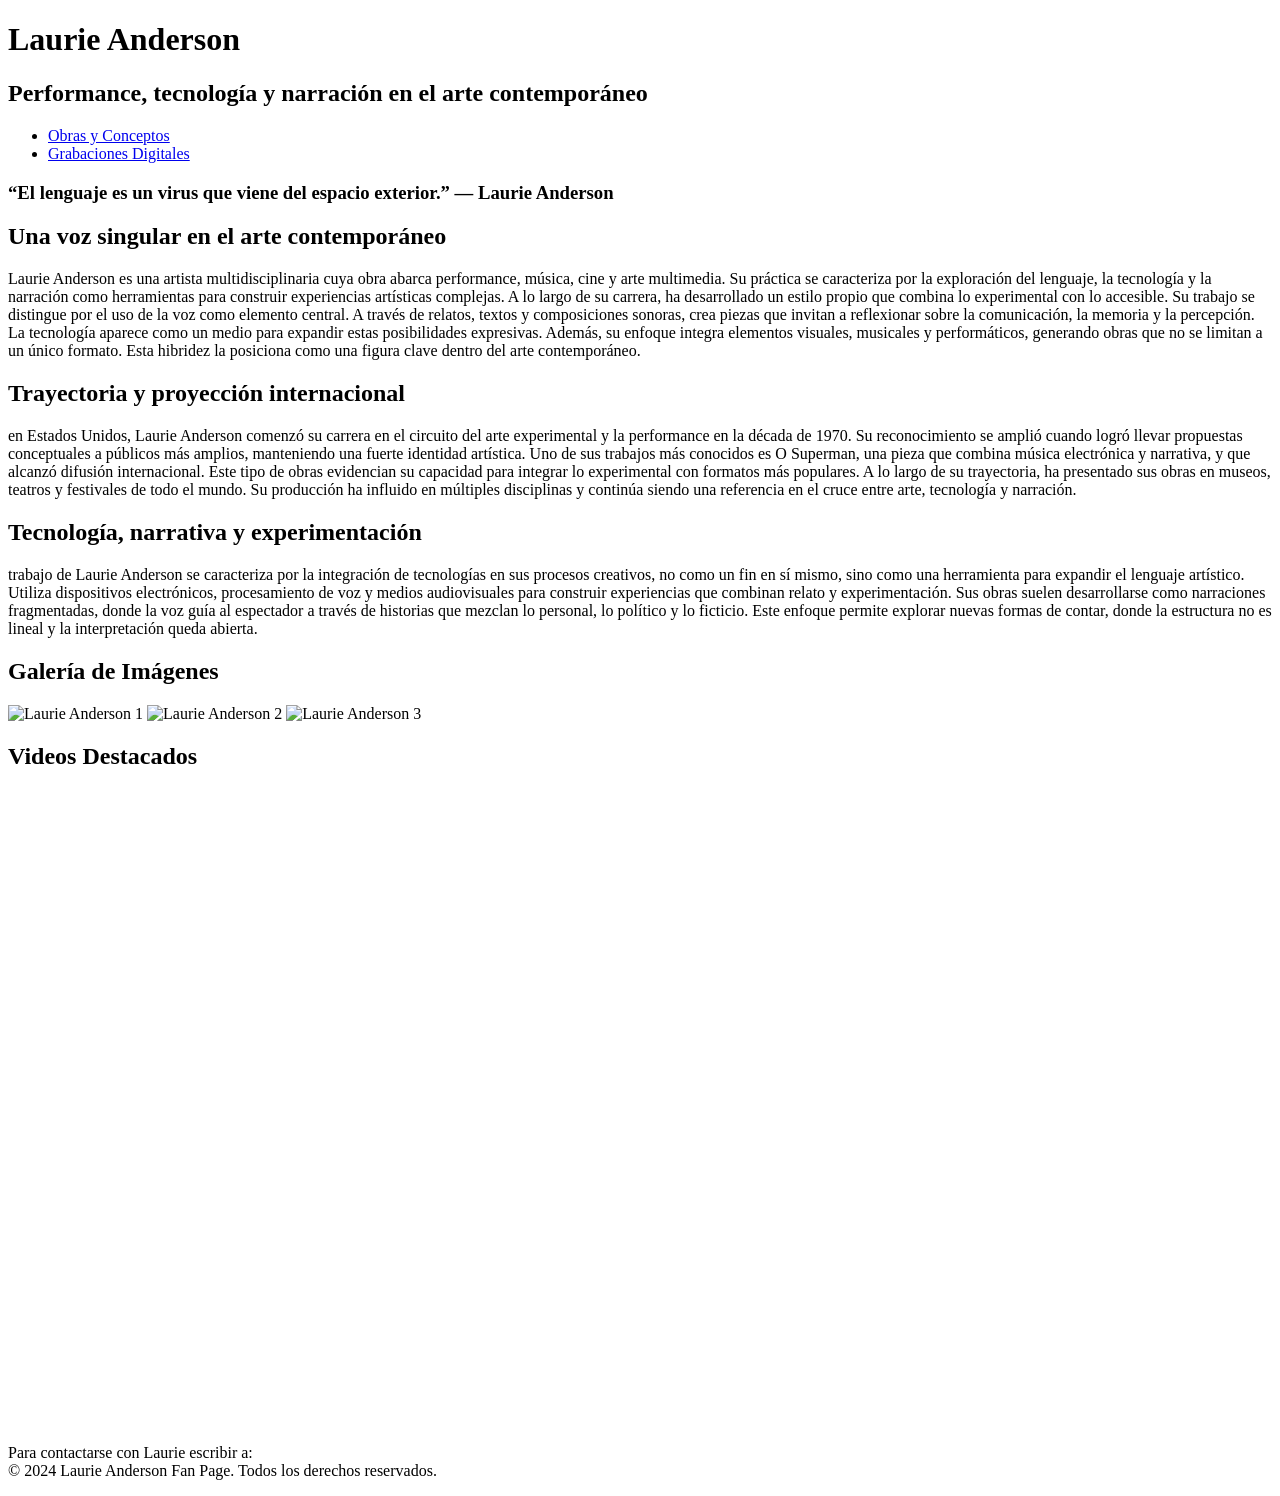
==== index.html @ e8eb54b5 "Create index.html" ====
<!DOCTYPE html>
<html lang="en">

<head>
    <meta charset="UTF-8">
    <meta name="viewport" content="width=device-width, initial-scale=1.0">
    <title>laurie-anderson</title>
    <link rel="stylesheet" href="css/estilos.css"> 
    <link rel="preconnect" href="https://fonts.google.com/specimen/Abel">  

    <body>
        <header>
            <h1>Laurie Anderson</h1>
            <h2>Performance, tecnología y narración en el arte contemporáneo</h2>
            <nav>
                <ul>
                    <li><a href="obras/obras.html">Obras y Conceptos</a></li>
                    <li><a href="grabaciones/grabaciones.html">Grabaciones Digitales</a></li>
                </ul>
            </nav>
        </header>

        <div class="frase"><h3>“El lenguaje es un virus que viene del espacio exterior.” — Laurie Anderson</h3></div>

        <main>
            <section class="biografia">
                <h2>Una voz singular en el arte contemporáneo</h2>
                <p>Laurie Anderson es una artista multidisciplinaria cuya obra abarca performance, música, cine y arte multimedia. Su práctica se caracteriza por la exploración del lenguaje, la tecnología y la narración como herramientas para construir experiencias artísticas complejas. A lo largo de su carrera, ha desarrollado un estilo propio que combina lo experimental con lo accesible.

                Su trabajo se distingue por el uso de la voz como elemento central. A través de relatos, textos y composiciones sonoras, crea piezas que invitan a reflexionar sobre la comunicación, la memoria y la percepción. La tecnología aparece como un medio para expandir estas posibilidades expresivas.
                    
                Además, su enfoque integra elementos visuales, musicales y performáticos, generando obras que no se limitan a un único formato. Esta hibridez la posiciona como una figura clave dentro del arte contemporáneo.</p>
            </section>
            <section>
                <h2>Trayectoria y proyección internacional</h2>

                <p>en Estados Unidos, Laurie Anderson comenzó su carrera en el circuito del arte experimental y la performance en la década de 1970. Su reconocimiento se amplió cuando logró llevar propuestas conceptuales a públicos más amplios, manteniendo una fuerte identidad artística.
                
                Uno de sus trabajos más conocidos es O Superman, una pieza que combina música electrónica y narrativa, y que alcanzó difusión internacional. Este tipo de obras evidencian su capacidad para integrar lo experimental con formatos más populares.
                
                A lo largo de su trayectoria, ha presentado sus obras en museos, teatros y festivales de todo el mundo. Su producción ha influido en múltiples disciplinas y continúa siendo una referencia en el cruce entre arte, tecnología y narración.</p> 
            </section>
            <section>
                <h2>Tecnología, narrativa y experimentación</h2>

<p> trabajo de Laurie Anderson se caracteriza por la integración de tecnologías en sus procesos creativos, no como un fin en sí mismo, sino como una herramienta para expandir el lenguaje artístico. Utiliza dispositivos electrónicos, procesamiento de voz y medios audiovisuales para construir experiencias que combinan relato y experimentación.

Sus obras suelen desarrollarse como narraciones fragmentadas, donde la voz guía al espectador a través de historias que mezclan lo personal, lo político y lo ficticio. Este enfoque permite explorar nuevas formas de contar, donde la estructura no es lineal y la interpretación queda abierta.</p>
            </section>

            <section class="galeria">
                <h2>Galería de Imágenes</h2>
                <div class="imagenes">
                    <img src="img/laurie1.jpg" alt="Laurie Anderson 1">
                    <img src="img/laurie2.jpg" alt="Laurie Anderson 2">
                    <img src="img/laurie3.jpg" alt="Laurie Anderson 3">
                </div>
            </section>

            <section class="videos">
                <h2>Videos Destacados</h2>
                <div class="video-container">
                    <iframe width="560" height="315" src="https://www.youtube.com/embed/VIDEO_ID_1" frameborder="0" allowfullscreen></iframe>
                    <iframe width="560" height="315" src="https://www.youtube.com/embed/VIDEO_ID_2" frameborder="
                </section> 

                <h2>Videos Destacados</h2>
                <div class="video-container">
                    <iframe width="560" height="315" src="https://www.youtube.com/embed/VIDEO_ID_1" frameborder="0" allowfullscreen></iframe>
                    <iframe width="560" height="315" src="https://www.youtube.com/embed/VIDEO_ID_2" frameborder="0" allowfullscreen></iframe>
                </div>
            </section>

        </main>
        <footer>
            <p>Para contactarse con Laurie escribir a:<a href="mailto:laurie@artedigital.com"></a><br>
                &copy; 2024 Laurie Anderson Fan Page. Todos los derechos reservados.</p>
        </footer>

<body>
    </html>
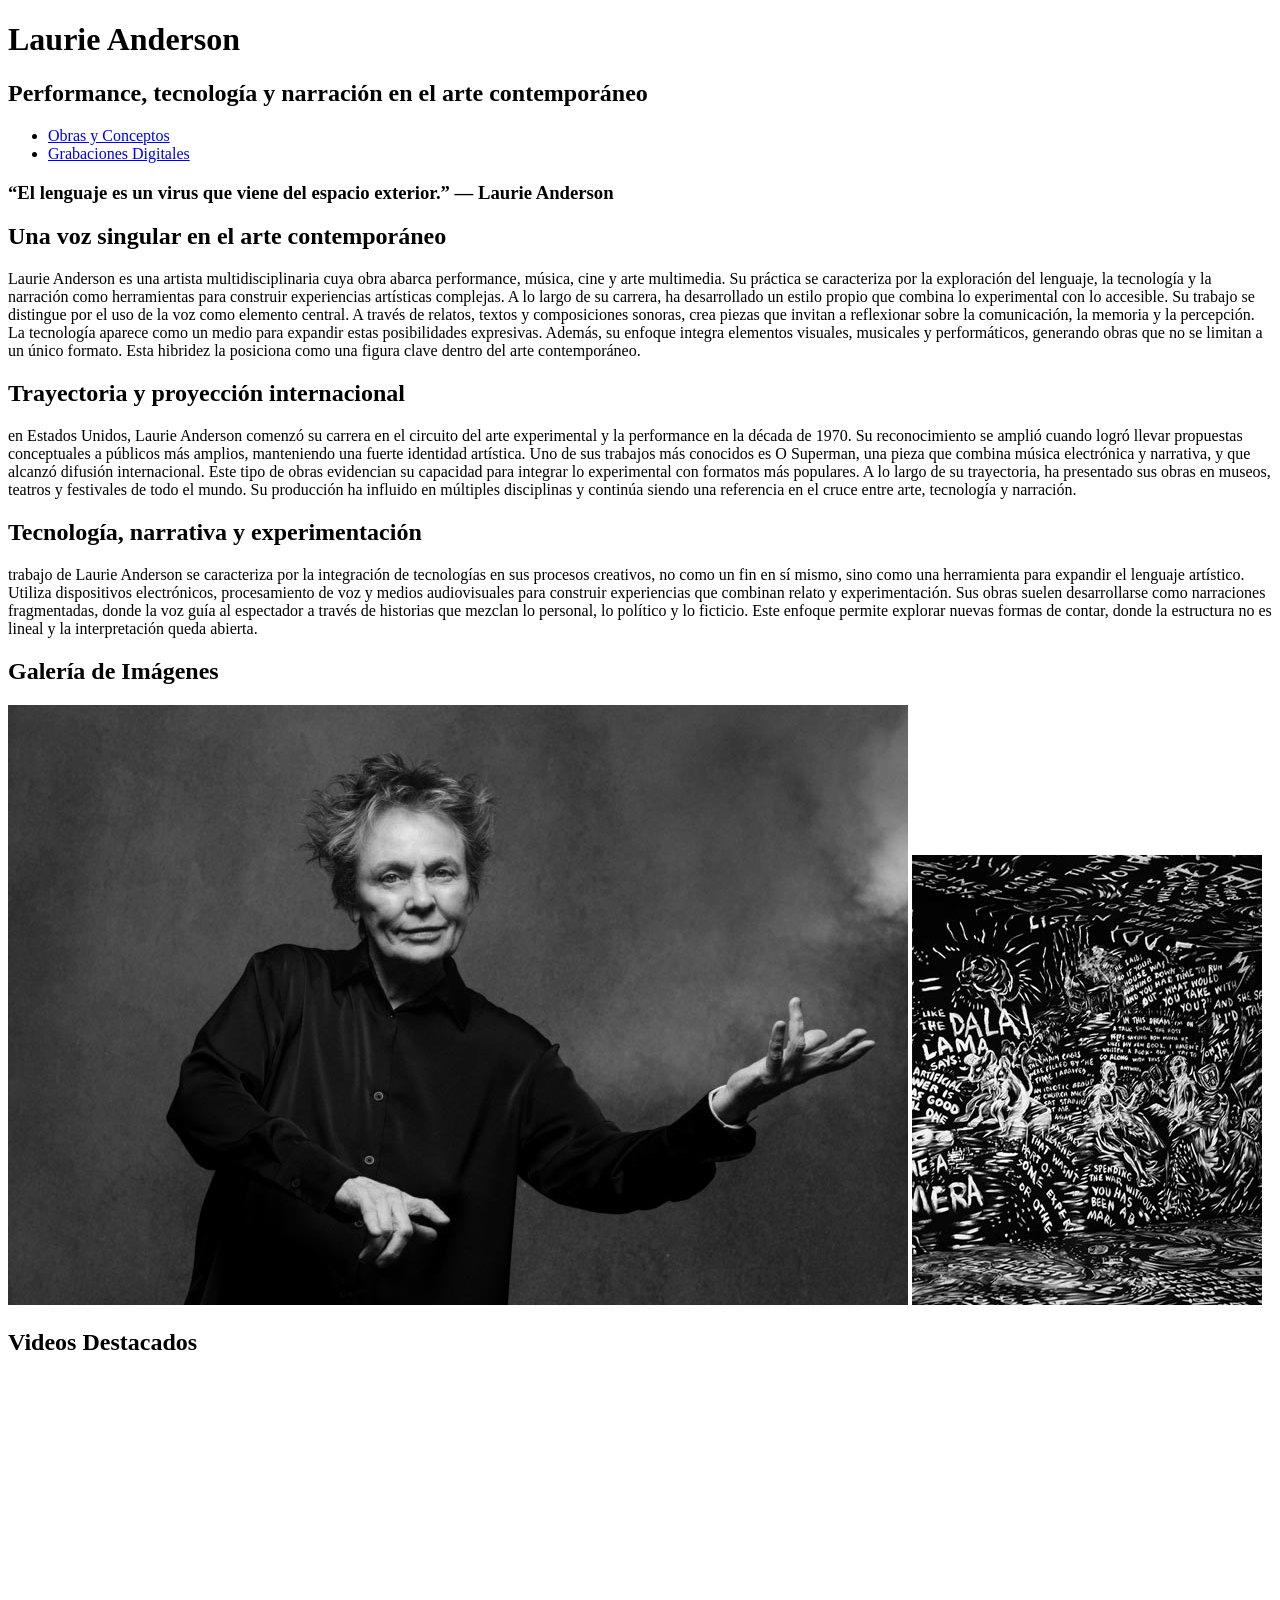
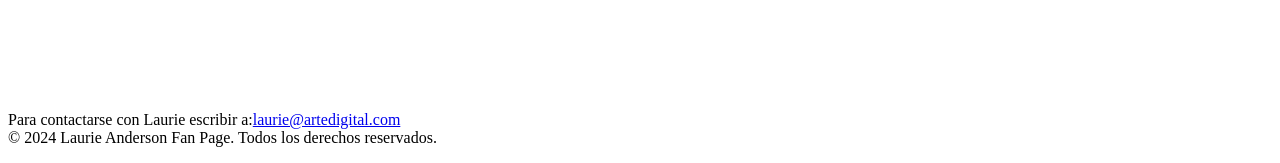
==== commit abd1bf07: "Update index.html" ====
--- a/index.html
+++ b/index.html
@@ -22,7 +22,7 @@
 
         <div class="frase"><h3>“El lenguaje es un virus que viene del espacio exterior.” — Laurie Anderson</h3></div>
 
-        <main>
+        <main class="contenedor1">
             <section class="biografia">
                 <h2>Una voz singular en el arte contemporáneo</h2>
                 <p>Laurie Anderson es una artista multidisciplinaria cuya obra abarca performance, música, cine y arte multimedia. Su práctica se caracteriza por la exploración del lenguaje, la tecnología y la narración como herramientas para construir experiencias artísticas complejas. A lo largo de su carrera, ha desarrollado un estilo propio que combina lo experimental con lo accesible.
@@ -43,37 +43,27 @@
             <section>
                 <h2>Tecnología, narrativa y experimentación</h2>
 
-<p> trabajo de Laurie Anderson se caracteriza por la integración de tecnologías en sus procesos creativos, no como un fin en sí mismo, sino como una herramienta para expandir el lenguaje artístico. Utiliza dispositivos electrónicos, procesamiento de voz y medios audiovisuales para construir experiencias que combinan relato y experimentación.
+                <p> trabajo de Laurie Anderson se caracteriza por la integración de tecnologías en sus procesos creativos, no como un fin en sí mismo, sino como una herramienta para expandir el lenguaje artístico. Utiliza dispositivos electrónicos, procesamiento de voz y medios audiovisuales para construir experiencias que combinan relato y experimentación.
 
-Sus obras suelen desarrollarse como narraciones fragmentadas, donde la voz guía al espectador a través de historias que mezclan lo personal, lo político y lo ficticio. Este enfoque permite explorar nuevas formas de contar, donde la estructura no es lineal y la interpretación queda abierta.</p>
+                Sus obras suelen desarrollarse como narraciones fragmentadas, donde la voz guía al espectador a través de historias que mezclan lo personal, lo político y lo ficticio. Este enfoque permite explorar nuevas formas de contar, donde la estructura no es lineal y la interpretación queda abierta.</p>
             </section>
 
             <section class="galeria">
                 <h2>Galería de Imágenes</h2>
                 <div class="imagenes">
-                    <img src="img/laurie1.jpg" alt="Laurie Anderson 1">
-                    <img src="img/laurie2.jpg" alt="Laurie Anderson 2">
-                    <img src="img/laurie3.jpg" alt="Laurie Anderson 3">
+                    <img src="imagenes/anderson.jpg" alt="Laurie Anderson">
+                    <img src="imagenes/anderson-1.jpg" alt="Laurie Anderson 1">
                 </div>
             </section>
 
-            <section class="videos">
                 <h2>Videos Destacados</h2>
-                <div class="video-container">
-                    <iframe width="560" height="315" src="https://www.youtube.com/embed/VIDEO_ID_1" frameborder="0" allowfullscreen></iframe>
-                    <iframe width="560" height="315" src="https://www.youtube.com/embed/VIDEO_ID_2" frameborder="
-                </section> 
+<iframe  width="560" height="315" src="https://www.youtube.com/embed/Vkfpi2H8tOE?si=UB1RfGp8nrhVv9nv" title="YouTube video player" frameborder="0" allow="accelerometer; autoplay; clipboard-write; encrypted-media; gyroscope; picture-in-picture; web-share" referrerpolicy="strict-origin-when-cross-origin" allowfullscreen></iframe>
 
-                <h2>Videos Destacados</h2>
-                <div class="video-container">
-                    <iframe width="560" height="315" src="https://www.youtube.com/embed/VIDEO_ID_1" frameborder="0" allowfullscreen></iframe>
-                    <iframe width="560" height="315" src="https://www.youtube.com/embed/VIDEO_ID_2" frameborder="0" allowfullscreen></iframe>
-                </div>
-            </section>
+                    <iframe width="560" height="315" src="https://www.youtube.com/embed/CEHm9LK9vtU?si=9uZJHzlovXExDB5W" title="YouTube video player" frameborder="0" allow="accelerometer; autoplay; clipboard-write; encrypted-media; gyroscope; picture-in-picture; web-share" referrerpolicy="strict-origin-when-cross-origin" allowfullscreen></iframe>
 
         </main>
         <footer>
-            <p>Para contactarse con Laurie escribir a:<a href="mailto:laurie@artedigital.com"></a><br>
+            <p>Para contactarse con Laurie escribir a:<a href="mailto:laurie@artedigital.com">laurie@artedigital.com</a><br>
                 &copy; 2024 Laurie Anderson Fan Page. Todos los derechos reservados.</p>
         </footer>
 
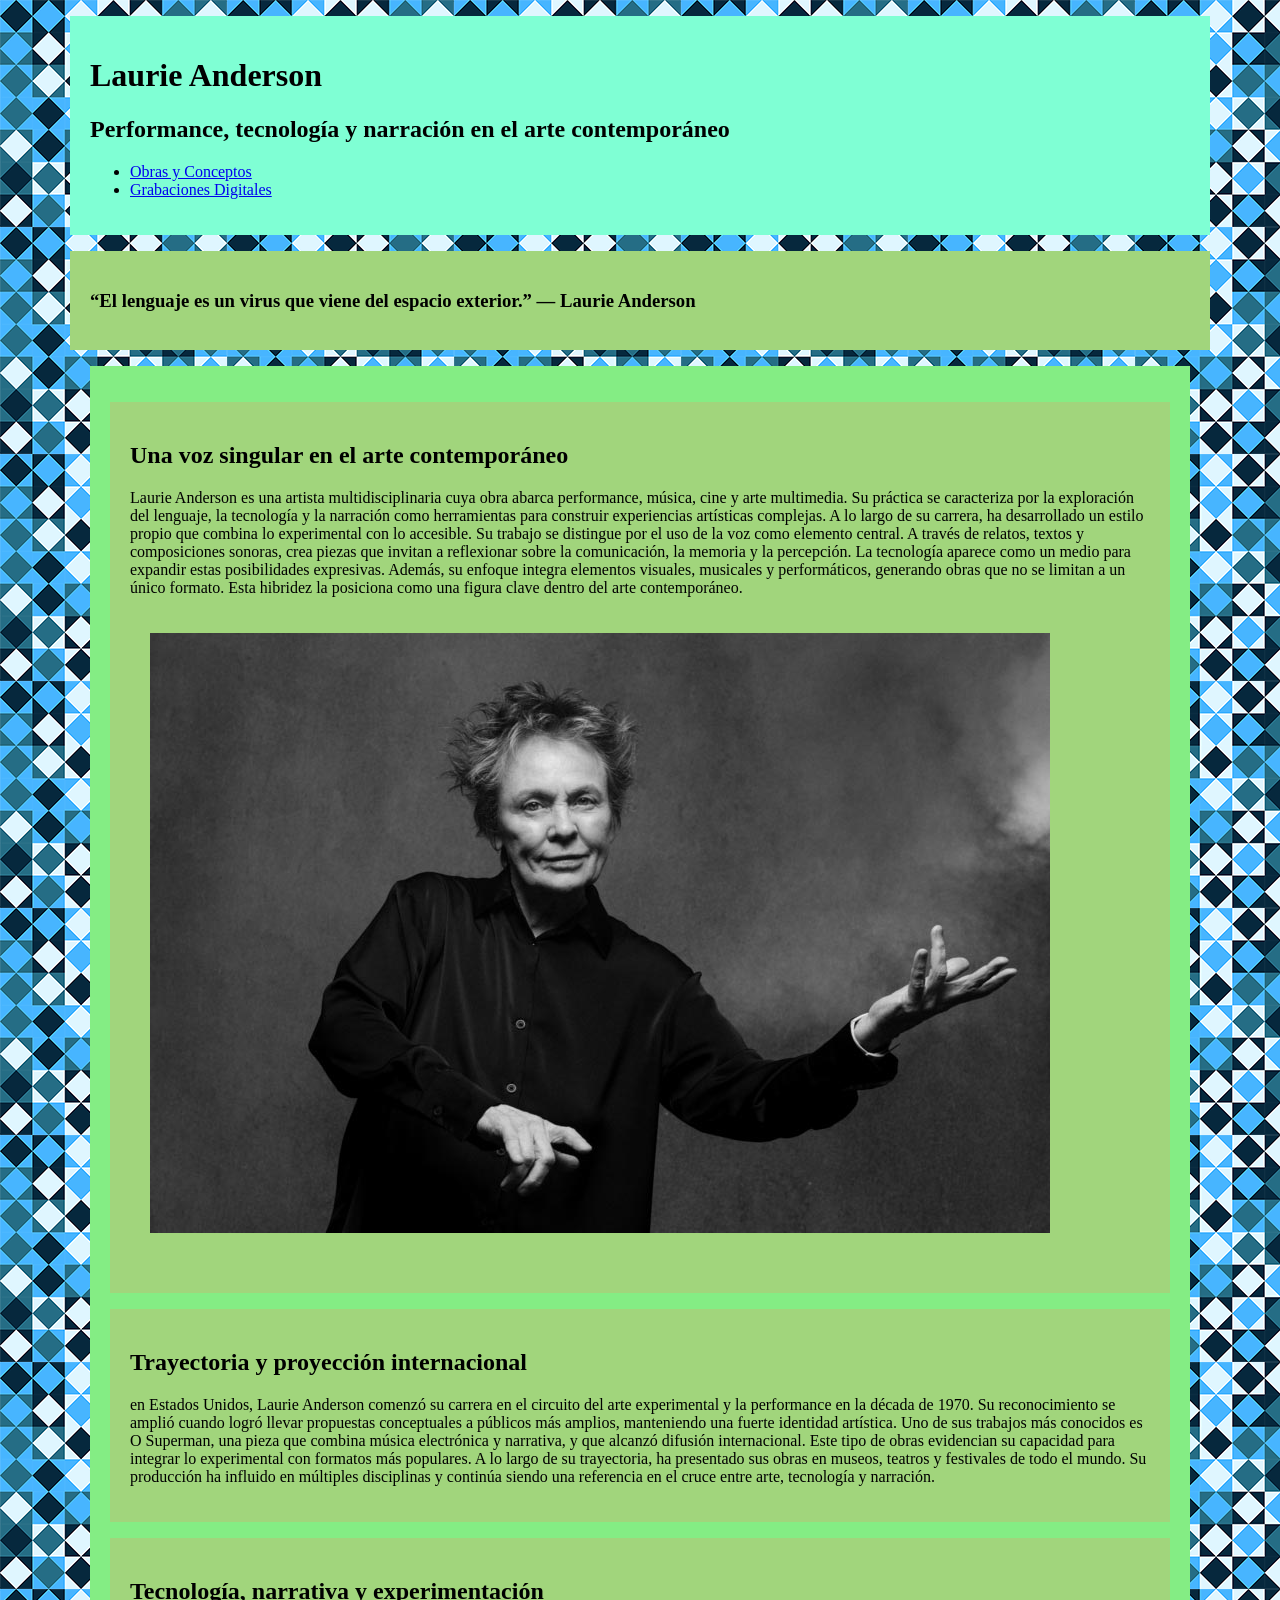
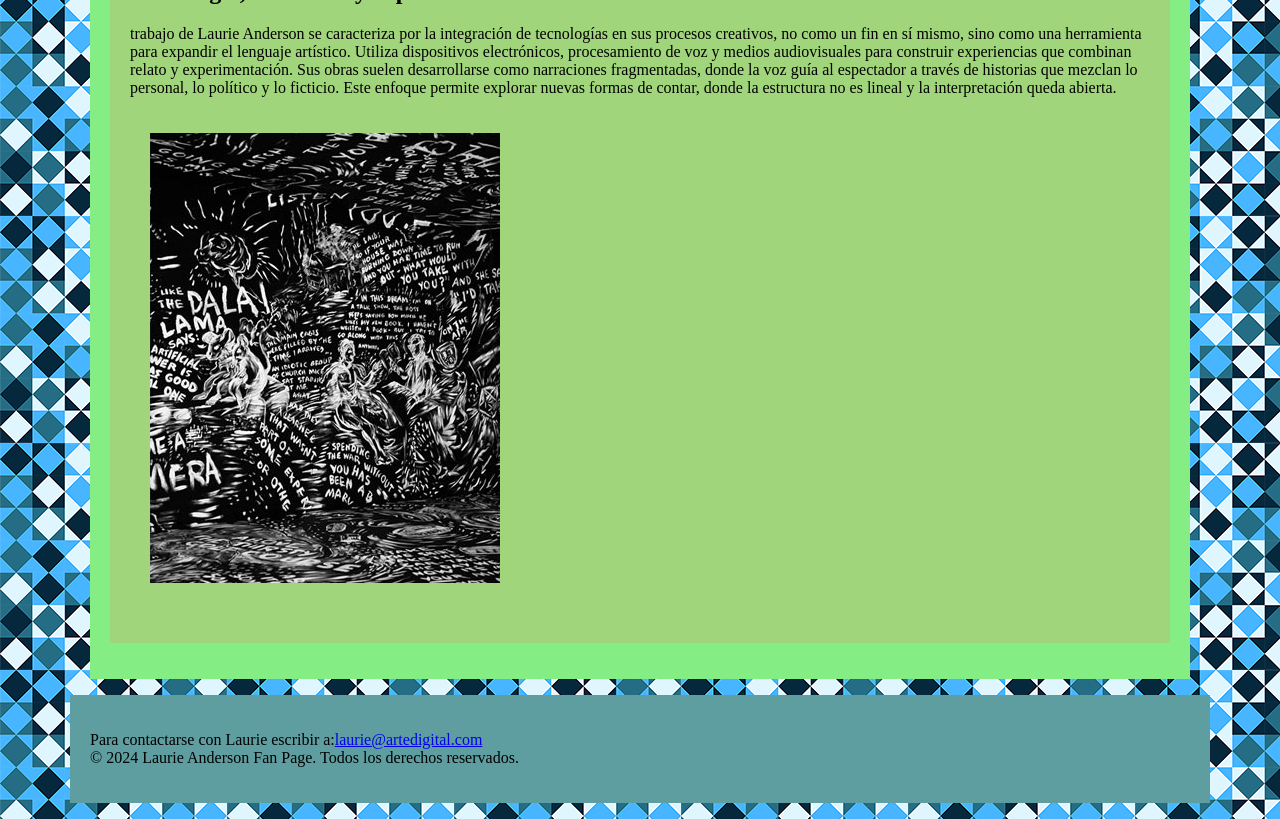
==== commit e4131de3: "Update index.html" ====
--- a/index.html
+++ b/index.html
@@ -22,8 +22,9 @@
 
         <div class="frase"><h3>“El lenguaje es un virus que viene del espacio exterior.” — Laurie Anderson</h3></div>
 
-        <main class="contenedor1">
-            <section class="biografia">
+        <main class="contenedor-columnas">
+        <div class="columna"> 
+            <section>
                 <h2>Una voz singular en el arte contemporáneo</h2>
                 <p>Laurie Anderson es una artista multidisciplinaria cuya obra abarca performance, música, cine y arte multimedia. Su práctica se caracteriza por la exploración del lenguaje, la tecnología y la narración como herramientas para construir experiencias artísticas complejas. A lo largo de su carrera, ha desarrollado un estilo propio que combina lo experimental con lo accesible.
 
@@ -31,6 +32,13 @@
                     
                 Además, su enfoque integra elementos visuales, musicales y performáticos, generando obras que no se limitan a un único formato. Esta hibridez la posiciona como una figura clave dentro del arte contemporáneo.</p>
             </section>
+            
+            <div class="imagen1">
+            <img src="imagenes/anderson.jpg" alt="Laurie Anderson">
+            </div>
+        </div>
+
+        <div class="columna">
             <section>
                 <h2>Trayectoria y proyección internacional</h2>
 
@@ -40,6 +48,9 @@
                 
                 A lo largo de su trayectoria, ha presentado sus obras en museos, teatros y festivales de todo el mundo. Su producción ha influido en múltiples disciplinas y continúa siendo una referencia en el cruce entre arte, tecnología y narración.</p> 
             </section>
+        </div>
+
+        <div class="columna">
             <section>
                 <h2>Tecnología, narrativa y experimentación</h2>
 
@@ -47,19 +58,11 @@
 
                 Sus obras suelen desarrollarse como narraciones fragmentadas, donde la voz guía al espectador a través de historias que mezclan lo personal, lo político y lo ficticio. Este enfoque permite explorar nuevas formas de contar, donde la estructura no es lineal y la interpretación queda abierta.</p>
             </section>
-
-            <section class="galeria">
-                <h2>Galería de Imágenes</h2>
-                <div class="imagenes">
-                    <img src="imagenes/anderson.jpg" alt="Laurie Anderson">
+                <div class="imagen">
                     <img src="imagenes/anderson-1.jpg" alt="Laurie Anderson 1">
                 </div>
             </section>
-
-                <h2>Videos Destacados</h2>
-<iframe  width="560" height="315" src="https://www.youtube.com/embed/Vkfpi2H8tOE?si=UB1RfGp8nrhVv9nv" title="YouTube video player" frameborder="0" allow="accelerometer; autoplay; clipboard-write; encrypted-media; gyroscope; picture-in-picture; web-share" referrerpolicy="strict-origin-when-cross-origin" allowfullscreen></iframe>
-
-                    <iframe width="560" height="315" src="https://www.youtube.com/embed/CEHm9LK9vtU?si=9uZJHzlovXExDB5W" title="YouTube video player" frameborder="0" allow="accelerometer; autoplay; clipboard-write; encrypted-media; gyroscope; picture-in-picture; web-share" referrerpolicy="strict-origin-when-cross-origin" allowfullscreen></iframe>
+        </div>
 
         </main>
         <footer>
--- a/css/estilos.css
+++ b/css/estilos.css
@@ -0,0 +1,33 @@
+body {
+  background-image: url("../fondo.png");
+  font-family: "Abel", serif; /* Conectada la tipografía solicitada */
+}
+header {
+  background-color: aquamarine;
+  margin: 1em auto 1em auto;
+  max-width: 1100px;
+  padding: 20px;
+}
+div {
+  background-color: rgb(161, 213, 124);
+  margin: 1em auto 1em auto;
+  max-width: 1100px;
+  padding: 20px;
+}
+
+main {
+  background-color: rgb(132, 237, 132);
+  margin: 1em auto 1em auto;
+  max-width: 1100px;
+  padding: 20px;
+  box-sizing: border-box;
+}
+footer {
+  background-color: cadetblue;
+  margin: 1em auto 1em auto;
+  max-width: 1100px;
+  padding: 20px;
+}
+
+ {
+}
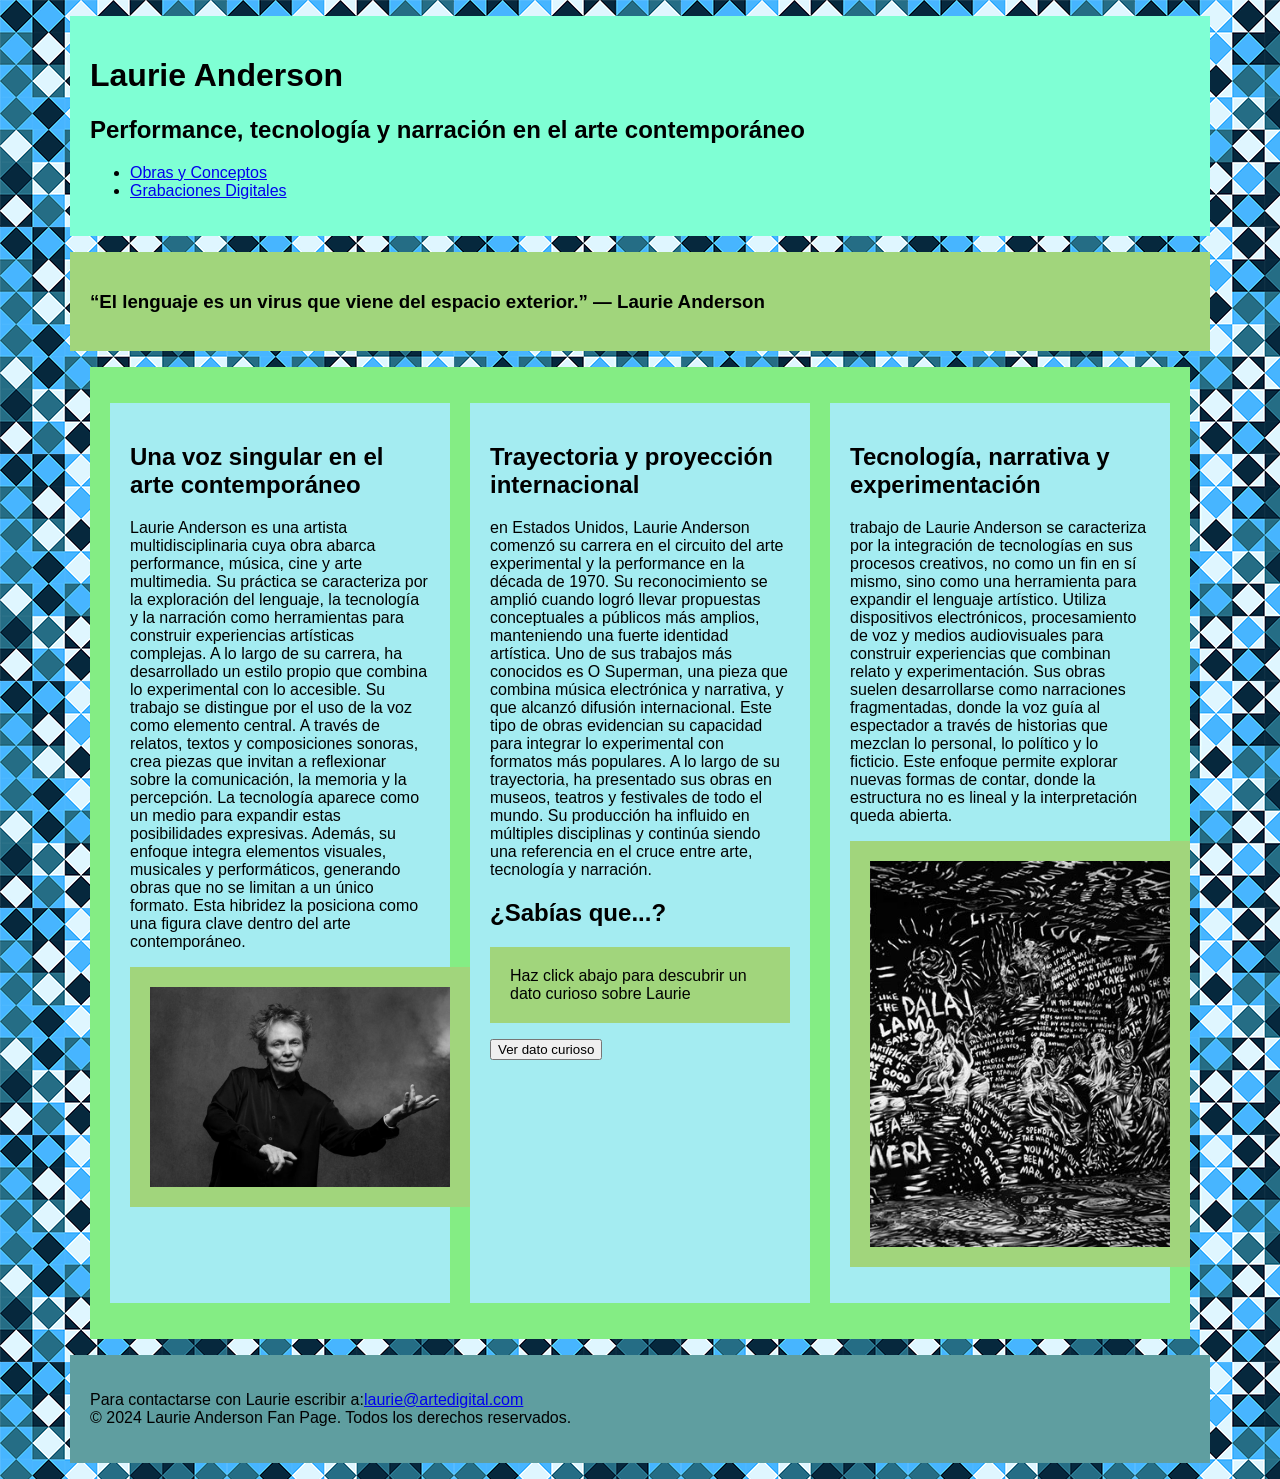
==== commit 4d9a08f3: "Update index.html" ====
--- a/index.html
+++ b/index.html
@@ -22,6 +22,7 @@
 
         <div class="frase"><h3>“El lenguaje es un virus que viene del espacio exterior.” — Laurie Anderson</h3></div>
 
+         <!--COLUMNA 1-->
         <main class="contenedor-columnas">
         <div class="columna"> 
             <section>
@@ -32,12 +33,13 @@
                     
                 Además, su enfoque integra elementos visuales, musicales y performáticos, generando obras que no se limitan a un único formato. Esta hibridez la posiciona como una figura clave dentro del arte contemporáneo.</p>
             </section>
-            
+
             <div class="imagen1">
             <img src="imagenes/anderson.jpg" alt="Laurie Anderson">
             </div>
         </div>
-
+        
+        <!--COLUMNA 2-->
         <div class="columna">
             <section>
                 <h2>Trayectoria y proyección internacional</h2>
@@ -48,8 +50,13 @@
                 
                 A lo largo de su trayectoria, ha presentado sus obras en museos, teatros y festivales de todo el mundo. Su producción ha influido en múltiples disciplinas y continúa siendo una referencia en el cruce entre arte, tecnología y narración.</p> 
             </section>
+
+                <h2>¿Sabías que...?</h2>
+                <div id="contenedor-dato">Haz click abajo para descubrir un dato curioso sobre Laurie</div>
+                <button id="btn-cambiar">Ver dato curioso</button>
         </div>
 
+         <!--COLUMNA 3-->
         <div class="columna">
             <section>
                 <h2>Tecnología, narrativa y experimentación</h2>
@@ -70,5 +77,7 @@
                 &copy; 2024 Laurie Anderson Fan Page. Todos los derechos reservados.</p>
         </footer>
 
+    <!-- conecta con el archivo js -->
+    <script src="script2.js"></script>
 <body>
     </html>
--- a/css/estilos.css
+++ b/css/estilos.css
@@ -1,7 +1,37 @@
 body {
   background-image: url("../fondo.png");
-  font-family: "Abel", serif; /* Conectada la tipografía solicitada */
+  font-family: "Abel", sans-serif; /* Conectada la tipografía solicitada */
 }
+
+.contenedor-columnas {
+  display: flex; /* Activa el modo Flexbox */
+  gap: 20px;
+  width: 100%;
+  box-sizing: border-box;
+  padding: 20px;
+}
+
+.columna {
+  flex: 1;
+  background-color: #a4ecf1;
+  padding: 20px;
+}
+.columna img {
+  width: 100%;
+  height: auto; /* Mantiene la proporción para que no se deforme */
+  display: block; /* Elimina un espacio en blanco que los navegadores dejan abajo por defecto */
+}
+
+.columna1 {
+  flex: 2; /* columna más ancha pag 2 */
+  background-color: #a4ecf1;
+}
+
+.columna2 {
+  flex: 1; /* columna más angosta pág 2-Obras */
+  background-color: #a4ecf1;
+}
+
 header {
   background-color: aquamarine;
   margin: 1em auto 1em auto;
@@ -22,6 +52,19 @@
   padding: 20px;
   box-sizing: border-box;
 }
+.imagen1 {
+  width: 100%; /* Obliga a la imagen a ocupar todo el ancho de su columna */
+  height: auto;
+  display: block;
+  object-fit: cover;
+}
+
+.imagen {
+  width: 100%;
+  height: auto;
+  display: block;
+}
+
 footer {
   background-color: cadetblue;
   margin: 1em auto 1em auto;
